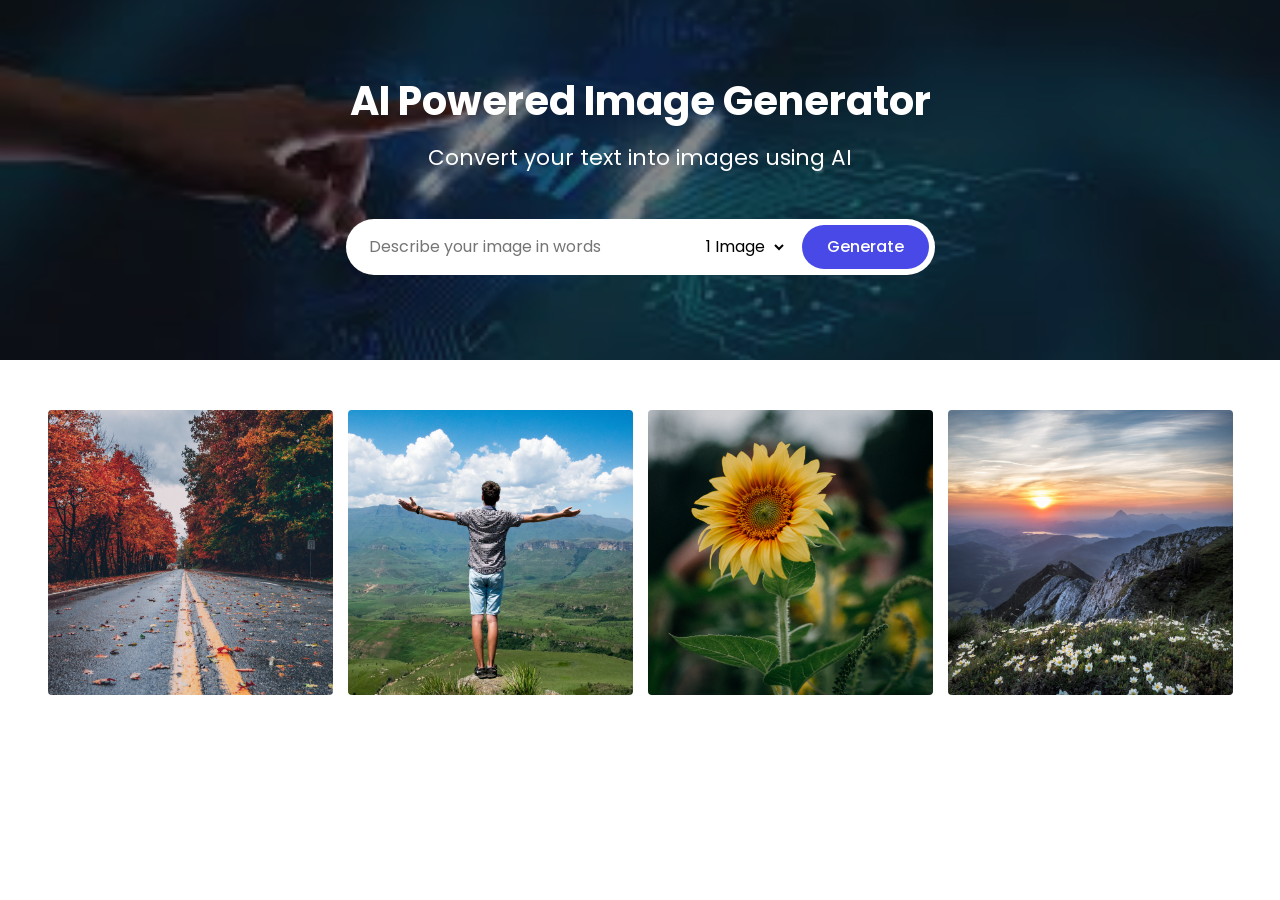
==== imagegeneration.html @ 4d4a8511 "created frontend and javascript events to change pictures" ====
<!DOCTYPE html>
<html lang="en">
<head>
    <meta charset="UTF-8">
    <meta name="viewport" content="width=device-width, initial-scale=1.0">
    <title>Document</title>
    <link rel = 'stylesheet' href="style.css">
    
</head>
<body>
    <section class = "image-generator">
        <div class="content">
            <h1> AI Powered Image Generator</h1>
            <p> Convert your text into images using AI</p>
            <form action="#" class = "generate-form">
                <input type="text" class="prompt-input" placeholder="Describe your image in words">
                <div class="controls">
                    <select class="img-quantity">
                        <option value = "1">1 Image</option>
                        <option value = "2">2 Image</option>
                        <option value = "3">3 Image</option>
                        <option value = "4">4 Image</option>
                    </select>
                    <button type= "submit" class="generate-btn">Generate</button>
                </div>
            </form>
        </div>
    </section>
<section class="image-gallery">
    <div class="img-card">
        <img src="images/img1.jpg" alt="image">
         <a class="download-btn" href="#">
      <img src="images/downloads.png" alt="download icon">
    </a>
    </div>
    <div class="img-card">
        <img src="images/img2.jpg" alt="image">
        <a class="download-btn" href="#">
            <img src="images/downloads.png" alt="download icon">
          </a>
    </div>
    <div class="img-card">
        <img src="images/img3.jpg" alt="image">
        <a class="download-btn" href="#">
            <img src="images/downloads.png" alt="download icon">
          </a>
    </div>
    <div class="img-card">
        <img src="images/img4.jpg" alt="image">
        <a class="download-btn" href="#">
            <img src="images/downloads.png" alt="download icon">
          </a>
    </div>

</section>
<script src="imagegeneration.js"></script>
</body>
</html>
---- style.css ----
/* Importing Google font - Poppins */
@import url("https://fonts.googleapis.com/css2?family=Poppins:wght@400;500;600;700&display=swap");

* {
  margin: 0;
  padding: 0;
  box-sizing: border-box;
  font-family: "Poppins", sans-serif;
}
.hide-img{
  display:none;
}

.image-generator {
  height: 40vh;
  display: flex;
  align-items: center;
  justify-content: center;
  position: relative;
  background: url("images/bg.jpeg");
  background-size: cover;
  background-position: center;
}

.image-generator::before {
  content: "";
  position: absolute;
  left: 0;
  top: 0;
  width: 100%;
  height: 100%;
  opacity: 0.5;
  background: #121212;
}

.image-generator .content {
  position: relative;
  color: #fff;
  padding: 0 15px;
  max-width: 760px;
  text-align: center;
}

.image-generator h1 {
  font-size: 2.5rem;
  font-weight: 700;
}

.image-generator p {
  margin-top: 10px;
  font-size: 1.35rem;
}

.image-generator .generate-form {
  height: 56px;
  padding: 6px;
  display: flex;
  margin-bottom: 15px;
  background: #fff;
  align-items: center;
  border-radius: 30px;
  margin-top: 45px;
  justify-content: space-between;
}

.generate-form .prompt-input {
  width: 100%;
  height: 100%;
  outline: none;
  padding: 0 17px;
  border: none;
  background: none;
  font-size: 1rem;
  border-radius: 30px;
}

.generate-form .controls {
  display: flex;
  height: 100%;
  gap: 15px;
}

.generate-form .img-quantity {
  outline: none;
  border: none;
  height: 44px;
  background: none;
  font-size: 1rem;
}

.generate-form .generate-btn {
  font-size: 1rem;
  outline: none;
  border: none;
  font-weight: 500;
  color: #fff;
  cursor: pointer;
  height: 100%;
  padding: 0 25px;
  border-radius: 30px;
  background: #4949E7;
}

.generate-form .generate-btn[disabled] {
  opacity: 0.6;
  pointer-events: none;
}

.generate-form button:hover {
  background: #1d1de2;
}

.image-gallery {
  display: flex;
  gap: 15px;
  padding: 0 15px;
  flex-wrap: wrap;
  justify-content: center;
  margin: 50px auto;
  max-width: 1250px;
}

.image-gallery .img-card {
  display: flex;
  position: relative;
  align-items: center;
  justify-content: center;
  background: #f2f2f2;
  border-radius: 4px;
  overflow: hidden;
  aspect-ratio: 1 / 1;
  width: 285px;
}

.image-gallery .img-card img {
  height: 100%;
  width: 100%;
  object-fit: cover;
}

.image-gallery .img-card.loading img {
  width: 80px;
  height: 80px;
}

.image-gallery .img-card .download-btn {
  bottom: 15px;
  right: 15px;
  height: 36px;
  width: 36px;
  display: flex;
  align-items: center;
  justify-content: center;
  text-decoration: none;
  background: #fff;
  border-radius: 50%;
  position: absolute;
  opacity: 0;
  pointer-events: none;
  transition: 0.2s ease;
}

.image-gallery .img-card .download-btn img {
  width: 14px;
  height: 14px;
}

.image-gallery .img-card:not(.loading):hover .download-btn {
  opacity: 1;
  pointer-events: auto;
}

@media screen and (max-width: 760px) {
  .image-generator {
    height: 45vh;
    padding-top: 30px;
    align-items: flex-start;
  }

  .image-generator h1 {
    font-size: 1.8rem;
  }

  .image-generator p {
    font-size: 1rem;
  }

  .image-generator .generate-form {
    margin-top: 30px;
    height: 52px;
    display: block;
  }

  .generate-form .controls {
    height: 40px;
    margin-top: 15px;
    justify-content: end;
    align-items: center;
  }

  .generate-form .generate-btn[disabled] {
    opacity: 1;
  }

  .generate-form .img-quantity {
    color: #fff;
  }

  .generate-form .img-quantity option {
    color: #000;
  }

  .image-gallery {
    margin-top: 20px;
  }

  .image-gallery .img-card:not(.loading) .download-btn {
    opacity: 1;
    pointer-events: auto;
  }
}

@media screen and (max-width: 500px) {
  .image-gallery .img-card {
    width: 100%;
  }
}
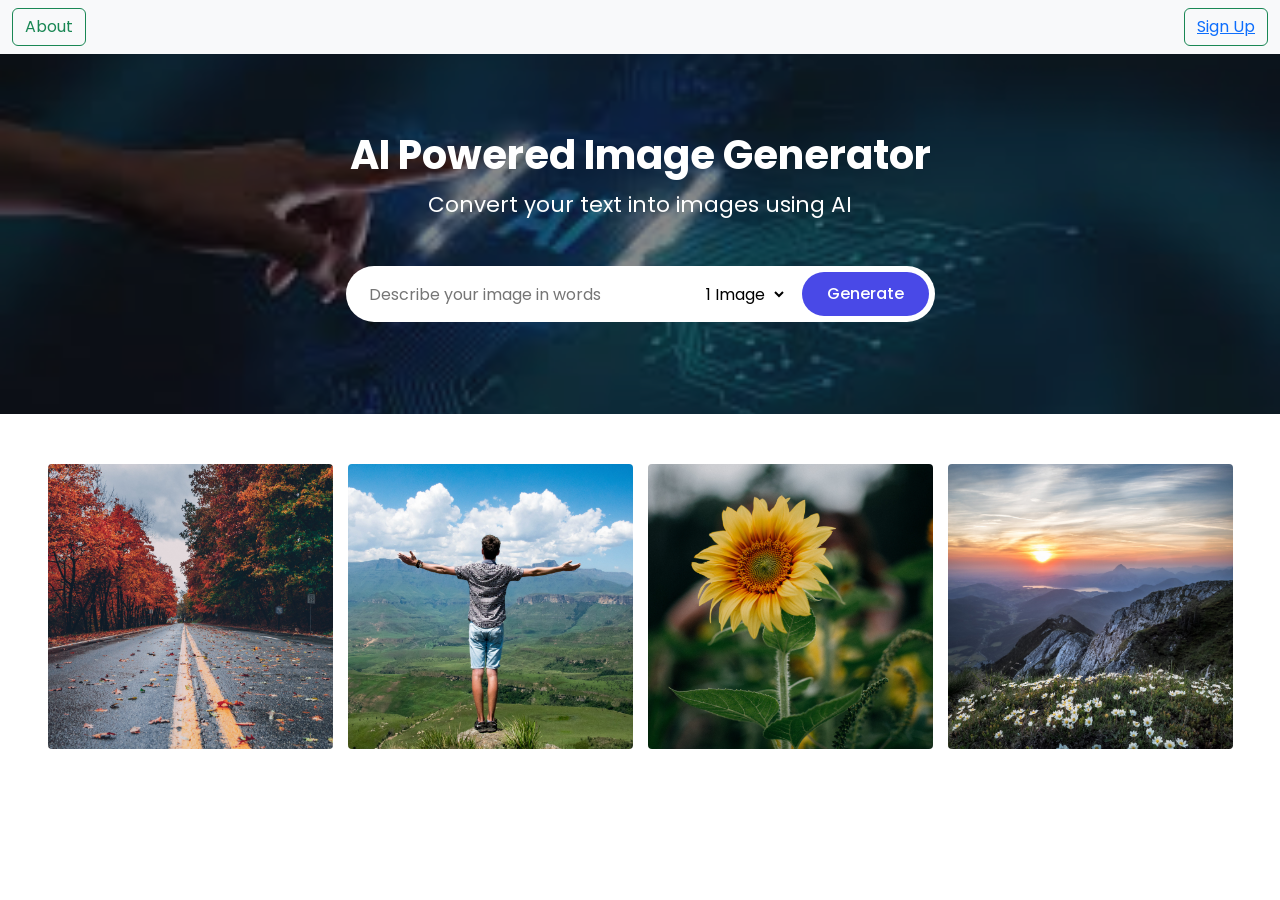
==== commit dfcb4bac: "implemented pexel api and replacing the loading pictures with the fetched pictures and storing form " ====
--- a/imagegeneration.html
+++ b/imagegeneration.html
@@ -4,18 +4,25 @@
     <meta charset="UTF-8">
     <meta name="viewport" content="width=device-width, initial-scale=1.0">
     <title>Document</title>
+    <link href="https://cdn.jsdelivr.net/npm/bootstrap@5.0.2/dist/css/bootstrap.min.css" rel="stylesheet" integrity="sha384-EVSTQN3/azprG1Anm3QDgpJLIm9Nao0Yz1ztcQTwFspd3yD65VohhpuuCOmLASjC" crossorigin="anonymous">
     <link rel = 'stylesheet' href="style.css">
     
 </head>
 <body>
+    <nav class="navbar navbar-light bg-light">
+        <div class="container-fluid">
+            <button class="btn btn-outline-success" type="submit">About</button>
+            <button class="btn btn-outline-success" ><a href="signInform.html">Sign Up </a></button>
+        </div>
+    </nav>
     <section class = "image-generator">
         <div class="content">
             <h1> AI Powered Image Generator</h1>
             <p> Convert your text into images using AI</p>
             <form action="#" class = "generate-form">
-                <input type="text" class="prompt-input" placeholder="Describe your image in words">
+                <input type="text" id = "textfield" class="prompt-input" placeholder="Describe your image in words">
                 <div class="controls">
-                    <select class="img-quantity">
+                    <select id = "numberofimages"class="img-quantity">
                         <option value = "1">1 Image</option>
                         <option value = "2">2 Image</option>
                         <option value = "3">3 Image</option>
@@ -31,7 +38,7 @@
         <img src="images/img1.jpg" alt="image">
          <a class="download-btn" href="#">
       <img src="images/downloads.png" alt="download icon">
-    </a>
+         </a>
     </div>
     <div class="img-card">
         <img src="images/img2.jpg" alt="image">
@@ -53,6 +60,7 @@
     </div>
 
 </section>
+
 <script src="imagegeneration.js"></script>
 </body>
 </html>
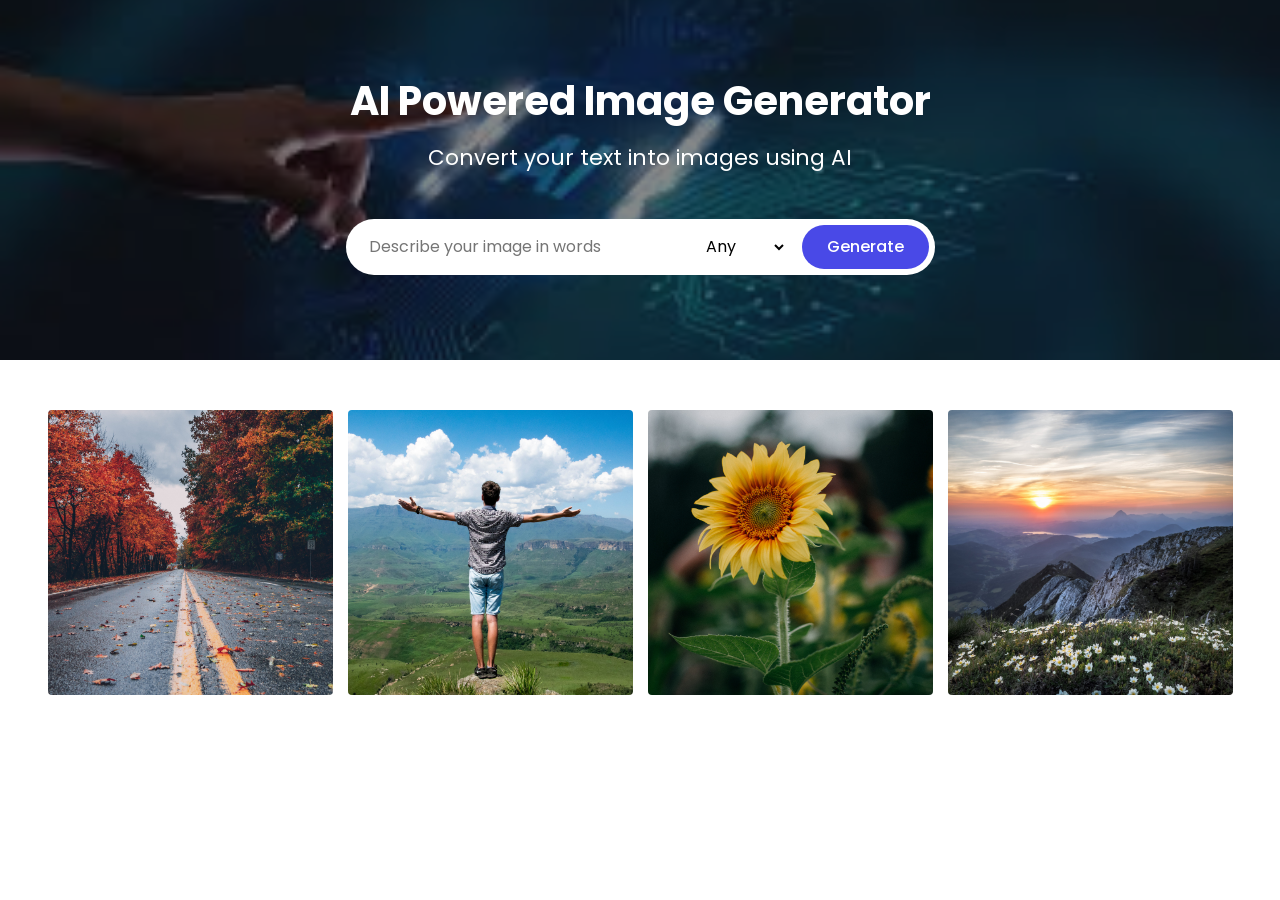
==== commit 84c4b2e4: "implemented pagination" ====
--- a/imagegeneration.html
+++ b/imagegeneration.html
@@ -4,17 +4,10 @@
     <meta charset="UTF-8">
     <meta name="viewport" content="width=device-width, initial-scale=1.0">
     <title>Document</title>
-    <link href="https://cdn.jsdelivr.net/npm/bootstrap@5.0.2/dist/css/bootstrap.min.css" rel="stylesheet" integrity="sha384-EVSTQN3/azprG1Anm3QDgpJLIm9Nao0Yz1ztcQTwFspd3yD65VohhpuuCOmLASjC" crossorigin="anonymous">
     <link rel = 'stylesheet' href="style.css">
     
 </head>
 <body>
-    <nav class="navbar navbar-light bg-light">
-        <div class="container-fluid">
-            <button class="btn btn-outline-success" type="submit">About</button>
-            <button class="btn btn-outline-success" ><a href="signInform.html">Sign Up </a></button>
-        </div>
-    </nav>
     <section class = "image-generator">
         <div class="content">
             <h1> AI Powered Image Generator</h1>
@@ -23,6 +16,7 @@
                 <input type="text" id = "textfield" class="prompt-input" placeholder="Describe your image in words">
                 <div class="controls">
                     <select id = "numberofimages"class="img-quantity">
+                        <option value = "0">Any</option>
                         <option value = "1">1 Image</option>
                         <option value = "2">2 Image</option>
                         <option value = "3">3 Image</option>
@@ -58,6 +52,77 @@
             <img src="images/downloads.png" alt="download icon">
           </a>
     </div>
+    <div class=" img-card hide-img">
+        <img src="images/img4.jpg" alt="image">
+        <a class="download-btn" href="#">
+            <img src="images/downloads.png" alt="download icon">
+          </a>
+    </div>
+    <div class="img-card hide-img">
+        <img src="images/img4.jpg" alt="image">
+        <a class="download-btn" href="#">
+            <img src="images/downloads.png" alt="download icon">
+          </a>
+    </div>
+    <div class="img-card hide-img">
+        <img src="images/img4.jpg" alt="image">
+        <a class="download-btn" href="#">
+            <img src="images/downloads.png" alt="download icon">
+          </a>
+    </div>
+    <div class="img-card hide-img">
+        <img src="images/img4.jpg" alt="image">
+        <a class="download-btn" href="#">
+            <img src="images/downloads.png" alt="download icon">
+          </a>
+    </div>
+    <div class="img-card hide-img">
+        <img src="images/img4.jpg" alt="image">
+        <a class="download-btn" href="#">
+            <img src="images/downloads.png" alt="download icon">
+          </a>
+    </div>
+    <div class="img-card hide-img">
+        <img src="images/img4.jpg" alt="image">
+        <a class="download-btn" href="#">
+            <img src="images/downloads.png" alt="download icon">
+          </a>
+    </div>
+    <div class="img-card hide-img">
+        <img src="images/img4.jpg" alt="image">
+        <a class="download-btn" href="#">
+            <img src="images/downloads.png" alt="download icon">
+          </a>
+    </div>
+    <div class="img-card hide-img">
+        <img src="images/img4.jpg" alt="image">
+        <a class="download-btn" href="#">
+            <img src="images/downloads.png" alt="download icon">
+          </a>
+    </div>
+    <div class="img-card hide-img">
+        <img src="images/img4.jpg" alt="image">
+        <a class="download-btn" href="#">
+            <img src="images/downloads.png" alt="download icon">
+          </a>
+    </div>
+    <div class="img-card hide-img">
+        <img src="images/img4.jpg" alt="image">
+        <a class="download-btn" href="#">
+            <img src="images/downloads.png" alt="download icon">
+          </a>
+    </div>
+    <div class="hide-img img-card ">
+        <img src="images/img4.jpg" alt="image">
+        <a class="download-btn" href="#">
+            <img src="images/downloads.png" alt="download icon">
+          </a>
+    </div>
+    <div class="pagination hide-img">
+        <div class="prev">Prev</div>
+        <div class="page">Page <span class="page-num"></span></div>
+        <div class="next">Next</div>
+    </div>
 
 </section>
 
--- a/style.css
+++ b/style.css
@@ -6,9 +6,6 @@
   padding: 0;
   box-sizing: border-box;
   font-family: "Poppins", sans-serif;
-}
-.hide-img{
-  display:none;
 }
 
 .image-generator {
@@ -170,6 +167,46 @@
   pointer-events: auto;
 }
 
+.image-gallery .pagination{
+	width: 100%;
+	float: left;
+	padding:15px;
+	text-align: center;
+  align-items: center;
+  justify-content: center;
+}
+.image-gallery .pagination div{
+	display: inline-block;
+	margin:0 10px;
+}
+.image-gallery .pagination .page{
+	color:gray;
+}
+.image-gallery .pagination .prev,.gallery .pagination .next{
+ color:#000;
+ border:1px solid #000;
+ font-size:15px;
+ padding:7px 15px;
+ cursor: pointer;
+}
+.image-gallery .hide-img{
+  display:none;
+}
+
+.image-gallery .show{
+  display: block;
+  animation: show .5s ease;
+}
+
+
+.image-gallery .pagination .prev.disabled,
+.image-gallery .pagination .next.disabled{
+	border-color: gray;
+	color:gray;
+	pointer-events: none;
+}
+
+
 @media screen and (max-width: 760px) {
   .image-generator {
     height: 45vh;
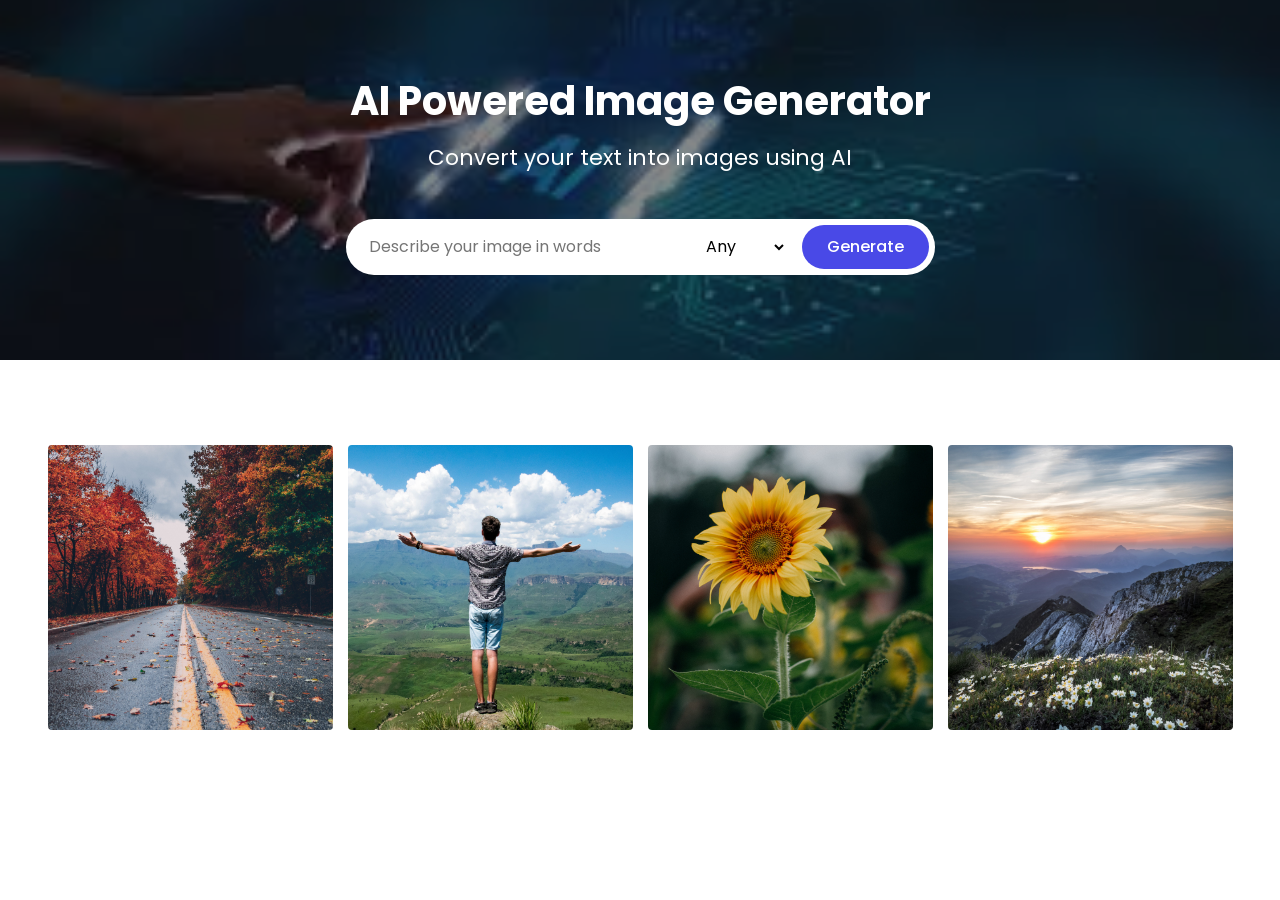
==== commit 52c1cce6: "implemeted search history" ====
--- a/imagegeneration.html
+++ b/imagegeneration.html
@@ -5,7 +5,7 @@
     <meta name="viewport" content="width=device-width, initial-scale=1.0">
     <title>Document</title>
     <link rel = 'stylesheet' href="style.css">
-    
+    <link rel="stylesheet" href="https://cdnjs.cloudflare.com/ajax/libs/font-awesome/5.15.3/css/all.min.css"/>
 </head>
 <body>
     <section class = "image-generator">
@@ -14,6 +14,7 @@
             <p> Convert your text into images using AI</p>
             <form action="#" class = "generate-form">
                 <input type="text" id = "textfield" class="prompt-input" placeholder="Describe your image in words">
+                
                 <div class="controls">
                     <select id = "numberofimages"class="img-quantity">
                         <option value = "0">Any</option>
@@ -27,6 +28,11 @@
             </form>
         </div>
     </section>
+    <div class="wrapper">
+        <ul class="searchhistoryList hide">
+            <!-- data  coming from local storage -->
+        </ul>
+    </div>
 <section class="image-gallery">
     <div class="img-card">
         <img src="images/img1.jpg" alt="image">
--- a/style.css
+++ b/style.css
@@ -7,7 +7,9 @@
   box-sizing: border-box;
   font-family: "Poppins", sans-serif;
 }
-
+.hide{
+  display: none;
+}
 .image-generator {
   height: 40vh;
   display: flex;
@@ -84,7 +86,46 @@
   background: none;
   font-size: 1rem;
 }
-
+/* /////////////////////////// */
+
+
+.wrapper{
+  width: 370px;
+  margin: 85px auto 0;
+}
+.generate-form .searchhistoryList{
+  width:100%;
+  max-height: fit-content;
+}
+.searchhistoryList li{
+  position: relative;
+  list-style: none;
+  margin-bottom: 8px;
+  background: #f2f2f2;
+  color:#000;
+  border-radius: 3px;
+  padding: 10px 15px;
+  cursor: default;
+  word-wrap: break-word;
+}
+.searchhistoryList li .icon{
+  position: absolute;
+  right: -45px;
+  top: 50%;
+  transform: translateY(-50%);
+  background: #e74c3c;
+  width: 45px;
+  text-align: center;
+  color: #fff;
+  padding: 10px 15px;
+  border-radius: 0 3px 3px 0;
+  cursor: pointer;
+  transition: all 0.2s ease;
+}
+.wrapper.searchhistoryList li:hover .icon{
+  right: 0px;
+}
+/* /////////////////////////// */
 .generate-form .generate-btn {
   font-size: 1rem;
   outline: none;
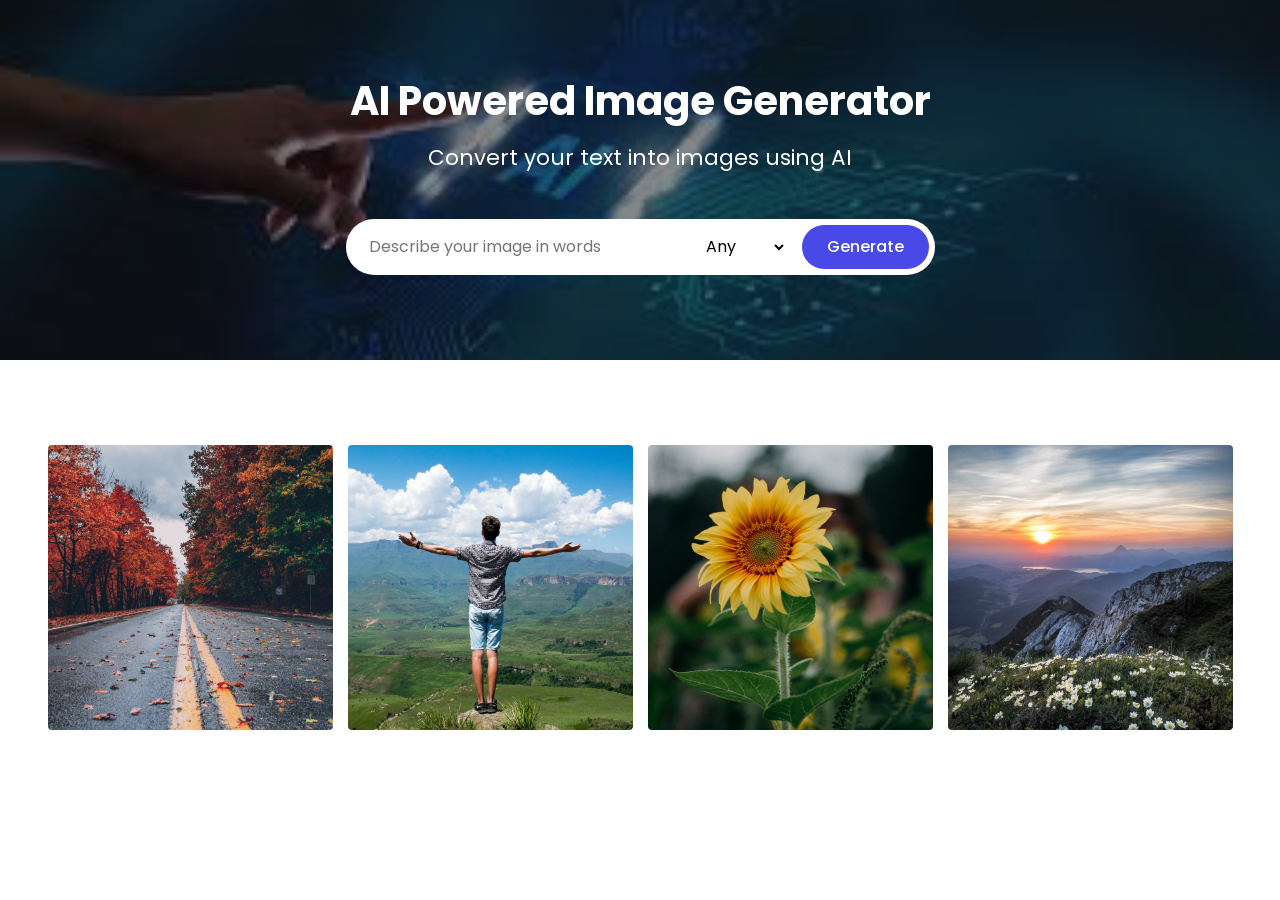
==== commit 0b69a10e: "rough.js has class version of code in imagegeneration.js" ====
--- a/imagegeneration.html
+++ b/imagegeneration.html
@@ -29,100 +29,56 @@
         </div>
     </section>
     <div class="wrapper">
+        <p class = "error hide"> </p>
         <ul class="searchhistoryList hide">
             <!-- data  coming from local storage -->
         </ul>
     </div>
 <section class="image-gallery">
     <div class="img-card">
-        <img src="images/img1.jpg" alt="image">
-         <a class="download-btn" href="#">
-      <img src="images/downloads.png" alt="download icon">
-         </a>
+        <img src="images/img1.jpg" alt="image">   
     </div>
     <div class="img-card">
         <img src="images/img2.jpg" alt="image">
-        <a class="download-btn" href="#">
-            <img src="images/downloads.png" alt="download icon">
-          </a>
     </div>
     <div class="img-card">
         <img src="images/img3.jpg" alt="image">
-        <a class="download-btn" href="#">
-            <img src="images/downloads.png" alt="download icon">
-          </a>
     </div>
     <div class="img-card">
-        <img src="images/img4.jpg" alt="image">
-        <a class="download-btn" href="#">
-            <img src="images/downloads.png" alt="download icon">
-          </a>
+        <img src="images/img4.jpg" alt="image"> 
     </div>
     <div class=" img-card hide-img">
         <img src="images/img4.jpg" alt="image">
-        <a class="download-btn" href="#">
-            <img src="images/downloads.png" alt="download icon">
-          </a>
     </div>
     <div class="img-card hide-img">
         <img src="images/img4.jpg" alt="image">
-        <a class="download-btn" href="#">
-            <img src="images/downloads.png" alt="download icon">
-          </a>
     </div>
     <div class="img-card hide-img">
         <img src="images/img4.jpg" alt="image">
-        <a class="download-btn" href="#">
-            <img src="images/downloads.png" alt="download icon">
-          </a>
     </div>
     <div class="img-card hide-img">
         <img src="images/img4.jpg" alt="image">
-        <a class="download-btn" href="#">
-            <img src="images/downloads.png" alt="download icon">
-          </a>
     </div>
     <div class="img-card hide-img">
         <img src="images/img4.jpg" alt="image">
-        <a class="download-btn" href="#">
-            <img src="images/downloads.png" alt="download icon">
-          </a>
     </div>
     <div class="img-card hide-img">
         <img src="images/img4.jpg" alt="image">
-        <a class="download-btn" href="#">
-            <img src="images/downloads.png" alt="download icon">
-          </a>
     </div>
     <div class="img-card hide-img">
         <img src="images/img4.jpg" alt="image">
-        <a class="download-btn" href="#">
-            <img src="images/downloads.png" alt="download icon">
-          </a>
     </div>
     <div class="img-card hide-img">
         <img src="images/img4.jpg" alt="image">
-        <a class="download-btn" href="#">
-            <img src="images/downloads.png" alt="download icon">
-          </a>
     </div>
     <div class="img-card hide-img">
         <img src="images/img4.jpg" alt="image">
-        <a class="download-btn" href="#">
-            <img src="images/downloads.png" alt="download icon">
-          </a>
     </div>
     <div class="img-card hide-img">
         <img src="images/img4.jpg" alt="image">
-        <a class="download-btn" href="#">
-            <img src="images/downloads.png" alt="download icon">
-          </a>
     </div>
     <div class="hide-img img-card ">
         <img src="images/img4.jpg" alt="image">
-        <a class="download-btn" href="#">
-            <img src="images/downloads.png" alt="download icon">
-          </a>
     </div>
     <div class="pagination hide-img">
         <div class="prev">Prev</div>
@@ -132,6 +88,6 @@
 
 </section>
 
-<script src="imagegeneration.js"></script>
+<script src="rough.js"></script>
 </body>
 </html>
--- a/style.css
+++ b/style.css
@@ -181,33 +181,6 @@
   height: 80px;
 }
 
-.image-gallery .img-card .download-btn {
-  bottom: 15px;
-  right: 15px;
-  height: 36px;
-  width: 36px;
-  display: flex;
-  align-items: center;
-  justify-content: center;
-  text-decoration: none;
-  background: #fff;
-  border-radius: 50%;
-  position: absolute;
-  opacity: 0;
-  pointer-events: none;
-  transition: 0.2s ease;
-}
-
-.image-gallery .img-card .download-btn img {
-  width: 14px;
-  height: 14px;
-}
-
-.image-gallery .img-card:not(.loading):hover .download-btn {
-  opacity: 1;
-  pointer-events: auto;
-}
-
 .image-gallery .pagination{
 	width: 100%;
 	float: left;
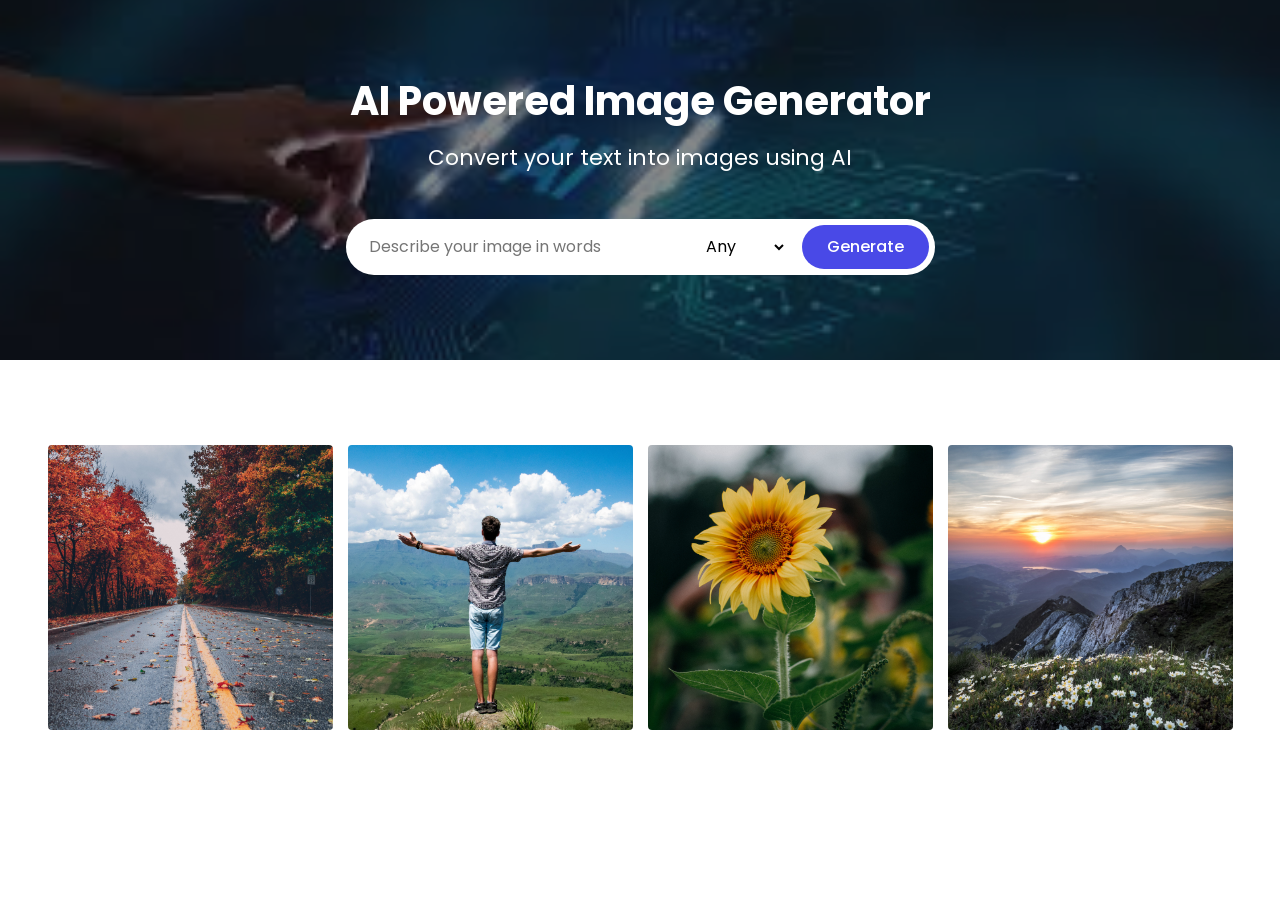
==== commit cd2a996b: "implemented class based code ans static method, unit tests not working" ====
--- a/imagegeneration.html
+++ b/imagegeneration.html
@@ -88,6 +88,6 @@
 
 </section>
 
-<script src="rough.js"></script>
+<script src="imagegeneration.js"></script>
 </body>
 </html>
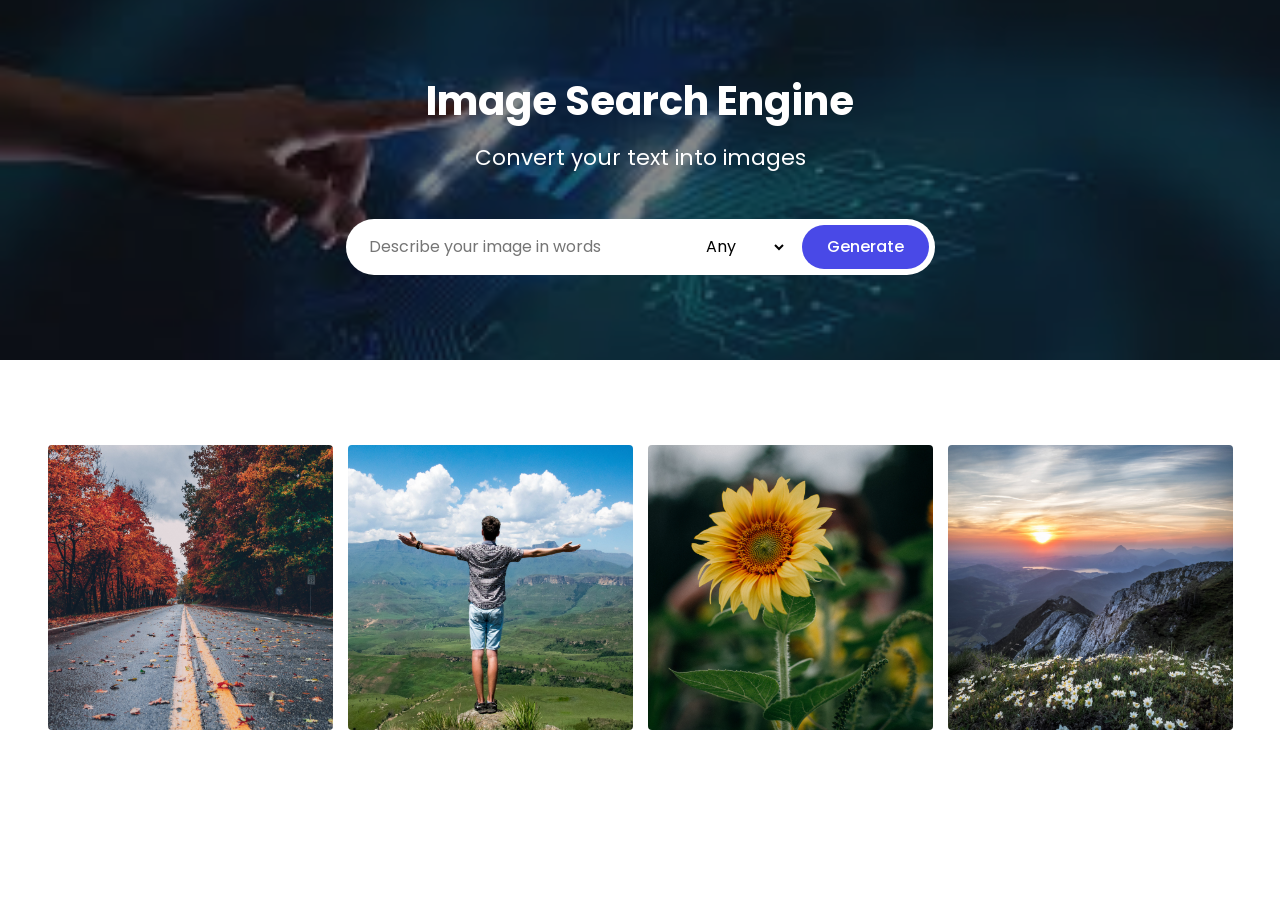
==== commit 2653d63f: "removed jasmine tests 4 out of 6 features covered kept unit testing for next concepts i.e jest" ====
--- a/imagegeneration.html
+++ b/imagegeneration.html
@@ -10,8 +10,8 @@
 <body>
     <section class = "image-generator">
         <div class="content">
-            <h1> AI Powered Image Generator</h1>
-            <p> Convert your text into images using AI</p>
+            <h1> Image Search Engine</h1>
+            <p> Convert your text into images </p>
             <form action="#" class = "generate-form">
                 <input type="text" id = "textfield" class="prompt-input" placeholder="Describe your image in words">
                 
--- a/style.css
+++ b/style.css
@@ -122,9 +122,7 @@
   cursor: pointer;
   transition: all 0.2s ease;
 }
-.wrapper.searchhistoryList li:hover .icon{
-  right: 0px;
-}
+
 /* /////////////////////////// */
 .generate-form .generate-btn {
   font-size: 1rem;
@@ -196,13 +194,20 @@
 .image-gallery .pagination .page{
 	color:gray;
 }
-.image-gallery .pagination .prev,.gallery .pagination .next{
+.image-gallery .pagination .prev{
  color:#000;
  border:1px solid #000;
  font-size:15px;
  padding:7px 15px;
  cursor: pointer;
 }
+.gallery .pagination .next{
+ color:#000;
+ border:1px solid #000;
+ font-size:15px;
+ padding:7px 15px;
+ cursor: pointer;
+}
 .image-gallery .hide-img{
   display:none;
 }
@@ -213,9 +218,14 @@
 }
 
 
-.image-gallery .pagination .prev.disabled,
+.image-gallery .pagination .prev.disabled
+{
+	border-color: gray;
+	color:gray;
+	pointer-events: none;
+}
 .image-gallery .pagination .next.disabled{
-	border-color: gray;
+  border-color: gray;
 	color:gray;
 	pointer-events: none;
 }
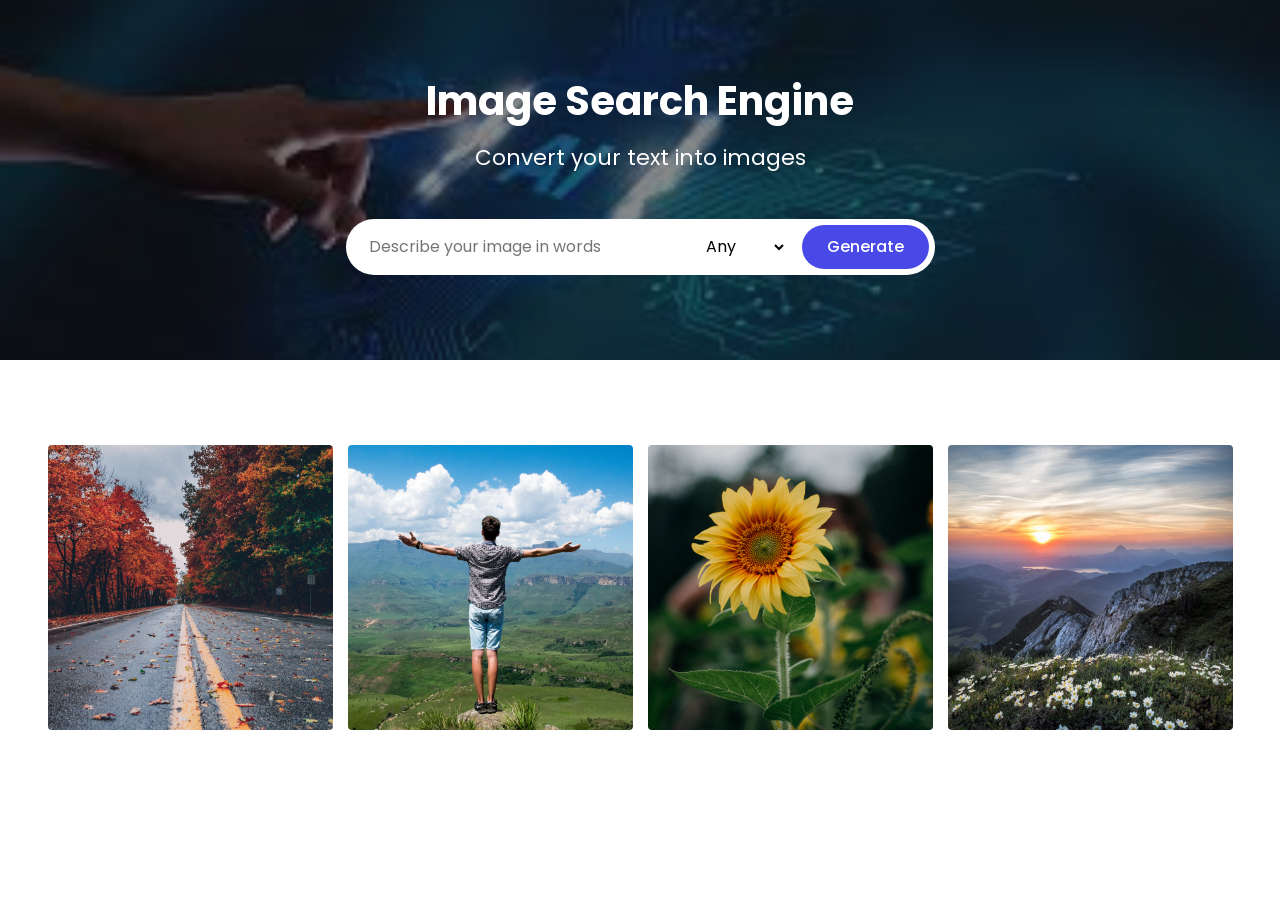
==== commit cd1c0997: "added required field" ====
--- a/imagegeneration.html
+++ b/imagegeneration.html
@@ -13,7 +13,7 @@
             <h1> Image Search Engine</h1>
             <p> Convert your text into images </p>
             <form action="#" class = "generate-form">
-                <input type="text" id = "textfield" class="prompt-input" placeholder="Describe your image in words">
+                <input type="text" id = "textfield" class="prompt-input" placeholder="Describe your image in words" required>
                 
                 <div class="controls">
                     <select id = "numberofimages"class="img-quantity">
